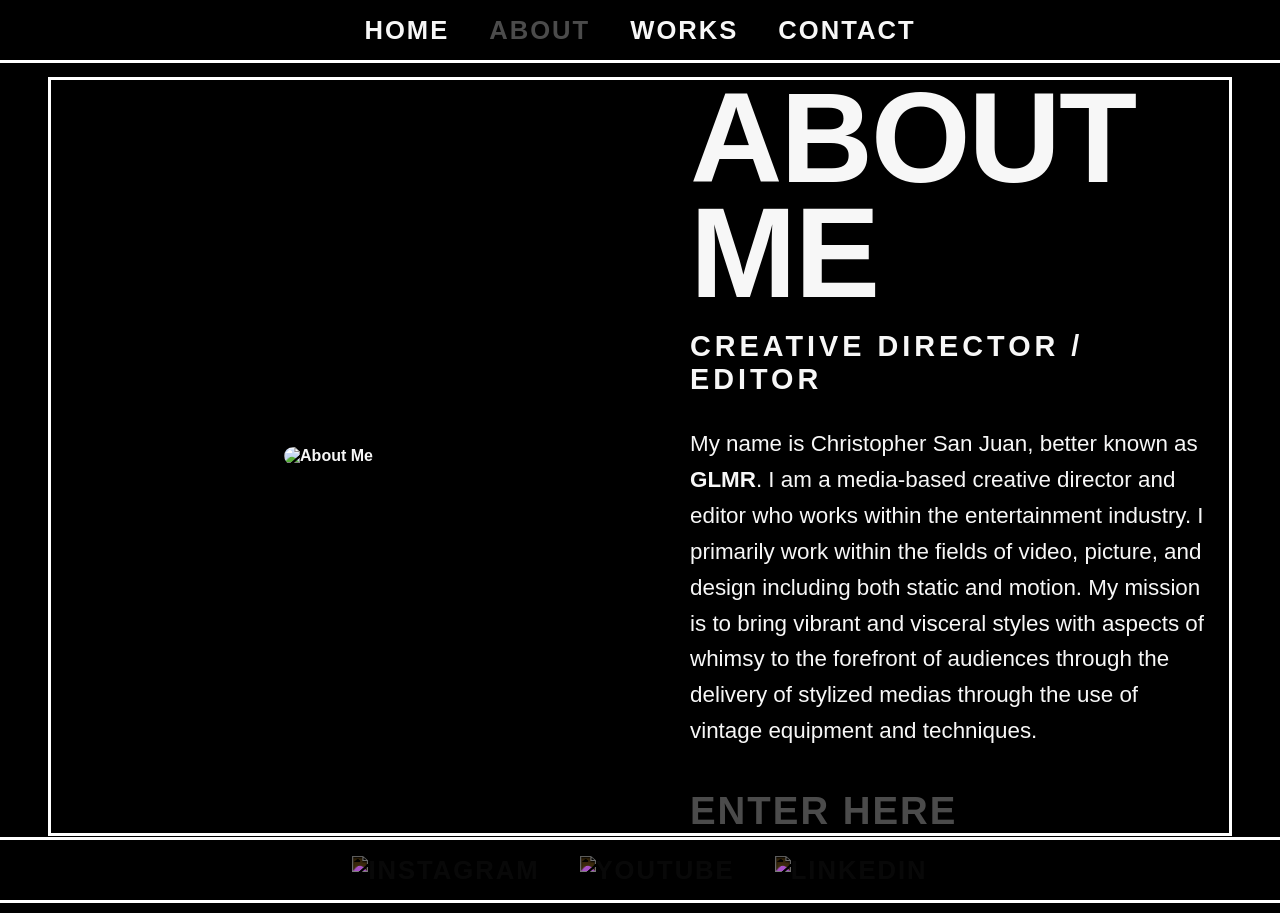
==== about.html @ af25f287 "Add files via upload" ====
<!DOCTYPE html>
<html lang="en">
<head>
    <meta charset="utf-8">
    <meta name="viewport" content="width=device-width, initial-scale=1.0">
    <title>ABOUT | CHRISTOPHER SAN JUAN</title>
    <link rel="stylesheet" href="style.css">
</head>
<body class="about-page">

    <header class="main-header">
        <nav class="navbar">
            <a href="portfolio.html" class="nav-link">HOME</a>
            <a href="about.html" class="nav-link active">ABOUT</a>
            <a href="works.html" class="nav-link">WORKS</a>
            <a href="contact.html" class="nav-link">CONTACT</a>
        </nav>
    </header>

    <div class="main-wrapper">
        <div class="home-container">

            <div class="home-right">
                <img src="mainphoto.PNG" alt="About Me" class="home-img">
            </div>

            <div class="home-left">
                <h1 class="portfolio-title">ABOUT ME</h1>
                <p class="subtitle">CREATIVE DIRECTOR / EDITOR</p>
                <div class="description">
                    <p>My name is Christopher San Juan, better known as <b>GLMR</b>. I am a media-based creative director and editor who works within the entertainment industry. I primarily work within the fields of video, picture, and design including both static and motion. My mission is to bring vibrant and visceral styles with aspects of whimsy to the forefront of audiences through the delivery of stylized medias through the use of vintage equipment and techniques.</p>
                </div>
                <div class="home-menu-about">
                    <a href="works.html" class="menu-item">ENTER HERE</a>
                </div>
            </div>

        </div>
    </div>
<footer class="main-footer">
    <nav class="footer-nav">
        <a href="https://www.instagram.com/glm3r/" class="nav-link" target="_blank">
            <img src="instagram_icon.png" alt="Instagram">
        </a>
        <a href="https://www.youtube.com/watch?v=BK6sW2XF1mU" class="nav-link" target="_blank">
            <img src="youtube_icon.png" alt="YouTube">
        </a>
        <a href="https://www.linkedin.com/in/christopher-san-juan-060a56270/" class="nav-link" target="_blank">
            <img src="linkedin_icon.png" alt="LinkedIn">
        </a>
    </nav>
</footer>
</body>
</html>
---- style.css ----
/* VAR STUFF FROM GOOGLE SITES + WEBFLOW */
:root {
    --bg: #000000;
    --text: #f7f7f7;
    --nav-height: 60px;
    --radius: 12px;
    --gap-sm: 16px;
    --gap-md: 40px;
    --gap-lg: 80px;
    --pad-page: 0 16px;
    --pad-mobile: 0 12px;
}

/* WIZARD SYNTAX, APPLIES ETHE BOX N STUFF TO EVERYTHING FIRST BEFORE OVERWRITES - SAW FROM STACK OVERFLOW FOR FUTURE REF*/
*, *::before, *::after {
    box-sizing: border-box;
    margin: 0;
    padding: 0;
}

html {
    scroll-behavior: smooth;
}

/* BASIC BODY */
body {
    background-color: var(--bg);
    color: var(--text);
    font-family: sans-serif;
    font-weight: bold;
    text-align: center;
    display: flex;
    flex-direction: column;
    align-items: center;
    min-height: 100vh;
    padding-top: var(--nav-height);
    padding-bottom: var(--nav-height);

    /* TESTING BUT KEEP FOR NOW */
    background-image: url('bg_test.png');
    background-size: cover;
    background-attachment: fixed;
    background-repeat: no-repeat;
}

/* HEADER & FOOTER NAV STUFF */
.main-header {
    width: 100%;
    position: fixed;
    top: 0;
    left: 0;
    z-index: 1000;
    background-color: rgba(0, 0, 0, 0.9);
    backdrop-filter: blur(10px);
}

.main-footer {
    width: 100%;
    position: fixed;
    bottom: 0;
    left: 0;
    z-index: 1000;
    background-color: rgba(0, 0, 0, 0.9);
    backdrop-filter: blur(10px);
    margin-top: 20px;
}

.navbar,
.footer-nav {
    display: flex;
    justify-content: center;
    align-items: center;
    gap: clamp(var(--gap-sm), 4vw, var(--gap-md));
    padding: 8px 16px;
    flex-wrap: nowrap;
    height: var(--nav-height);
    width: 100%;
}

.footer-nav img {
    width: 34px;
    height: 34px;
    filter: invert(1);
}

.nav-link {
    text-decoration: none;
    color: var(--text);
    font-size: clamp(0.75rem, 2vw, 2rem);
    letter-spacing: clamp(0px, 0.3vw, 2px);
    text-transform: uppercase;
    transition: 0.3s;
    white-space: nowrap;
}

.nav-link:hover {
    opacity: 0.5;
    transform: translateY(-2px);
}

.nav-link.active {
    opacity: 0.3;
}

/* WRAPPER */
.main-wrapper {
    width: 100%;
    display: flex;
    flex-direction: column;
    align-items: center;
    margin: auto;
    padding: 30px 0;
}

/* TYPOGRAPHY */
h1 {
    font-size: clamp(2.5rem, 10vw, 8rem);
    text-transform: uppercase;
    margin: 0 0 20px 0;
}

h2 {
    text-transform: uppercase;
    margin-bottom: 10px;
}

/* HOME PAGE INHERITANCE HELL */
body.home-page {
    padding-top: 0;
    justify-content: center;
}

.home-container {
    display: flex;
    flex-direction: row;
    align-items: center;
    justify-content: center;
    gap: clamp(24px, 5vw, var(--gap-lg));
    width: 95%;
    max-width: 1900px;
    margin: auto;
    padding: var(--pad-page);
}

.home-left {
    flex: 1;
    text-align: left;
}

.home-right {
    flex: 1;
}

.portfolio-title {
    font-size: clamp(2rem, 6vw, 7rem);
    margin-bottom: 10px;
    letter-spacing: -2px;
}

.home-menu {
    display: flex;
    flex-direction: column;
    padding-top: 0;
    gap: 10px;
}

.home-menu-about {
    display: flex;
    align-items: left;
    flex-direction: column;
    padding-top: 30px;
    gap: 10px;
}

.home-menu p {
    font-weight: bold;
    opacity: 0.7;
    text-transform: uppercase;
    font-size: clamp(1rem, 1.5vw, 1.5rem);
    margin-bottom: 15px;
}

.menu-item {
    text-decoration: none;
    color: var(--text);
    font-size: clamp(1rem, 2.5vw, 2.5rem);
    letter-spacing: 2px;
    transition: 0.3s;
    opacity: 0.3;
}

.menu-item:hover {
    opacity: 1;
    transform: translateY(-3px);
}

.home-img {
    width: 100%;
    height: auto;
    aspect-ratio: 4 / 5;
    object-fit: cover;
    border-radius: var(--radius);
    max-height: 70vh;
}

/* ABOUT PAGE */
body.about-page {
    justify-content: flex-start;
}

.about-page .main-wrapper {
    padding: 20px;
    width: 100%;
    overflow: hidden;
}

.about-page .home-container {
    max-width: 1800px;
    width: 95%;
    gap: 100px;
}

.about-page .home-img {
    max-height: 85vh;
    aspect-ratio: 4 / 5;
    border-radius: var(--radius);
    pointer-events: none;
}

.about-page .portfolio-title {
    font-size: clamp(3rem, 10vw, 9rem);
    line-height: 0.9;
    margin-bottom: 20px;
}

.about-page .subtitle {
    font-size: clamp(1rem, 2.5vw, 1.8rem);
    letter-spacing: 4px;
    margin-bottom: 30px;
}

.about-page .description p {
    font-size: clamp(0.9rem, 2vw, 1.4rem);
    line-height: 1.6;
    font-weight: normal;
    max-width: 900px;
}

.about-page .menu-item {
    font-size: clamp(1.2rem, 3vw, 2.5rem);
    margin-top: 10px;
}

.about-page .button-grid {
    grid-template-columns: 1fr 1fr;
    max-width: 600px;
    margin-top: 40px;
}

/* WORKS PAGE STUFF*/
body.works-page {
    justify-content: flex-start;
}

body.works-page h1 {
    font-size: clamp(4rem, 8vw, 8rem);
    margin-top: 40px;
    margin-bottom: 0;
}

.works-split {
    display: flex;
    flex-direction: column;
    gap: 120px;
    max-width: 1600px;
    width: 95%;
    margin: 60px auto;
}

.split-item {
    display: flex;
    flex-direction: row;
    align-items: center;
    justify-content: space-between;
    width: 100%;
}

.split-item .img-container:hover .ticker { 
    opacity: 1; 
}

.split-item .img-container:hover img { 
    transform: scale(1.05); 
}

.works-info {
    flex: 1;
    text-align: left;
    padding-right: 60px;
}

.works-info .project-title {
    font-size: clamp(1.8rem, 5vw, 5rem);
    margin: 0;
    line-height: 1;
    text-transform: uppercase;
}

.split-item .img-container {
    flex: 2;
    max-width: 1000px;
}

.split-item img {
    aspect-ratio: 16 / 9;
    width: 100%;
    height: auto;
    object-fit: cover;
    border-radius: var(--radius);
    transition: transform 0.3s;
}

/* PROJECT PAGES THINGS */
body.project-page {
    justify-content: flex-start;
}

.project-container {
    display: flex;
    flex-direction: row;
    align-items: flex-start;
    justify-content: center;
    gap: 60px;
    width: 90%;
    max-width: 1400px;
    margin: 30px auto;
    text-align: left;
}

.project-visuals {
    flex: 2;
    display: flex;
    flex-direction: column;
    gap: 30px;
}

.project-info {
    flex: 1;
    position: sticky;
    top: calc(var(--nav-height) + 20px);
}

.project-info h1 {
    text-align: left;
    font-size: clamp(2rem, 5vw, 4rem);
}

.project-info p {
    font-weight: normal;
    line-height: 1.5;
    margin-bottom: 20px;
}

.project-visuals video,
.project-visuals .gallery-item img {
    width: 100%;
    height: auto;
    border-radius: var(--radius);
    display: block;
}

.project-visuals .gallery-item img {
    aspect-ratio: unset;
}

/* CONTACT PAGE */
body.contact-page {
    justify-content: flex-start;
}

.contact-page .main-wrapper {
    padding: 20px;
    width: 100%;
    overflow: hidden;
}

.contact-page .home-container {
    max-width: 1800px;
    width: 95%;
    gap: 100px;
}

.contact-page .home-img {
    max-height: 85vh;
    aspect-ratio: 4 / 5;
    border-radius: var(--radius);
    pointer-events: none;
}

.contact-page .portfolio-title {
    font-size: clamp(3rem, 10vw, 9rem);
    line-height: 0.9;
    margin-bottom: 20px;
    
    
}


.contact-page .subtitle {
    font-size: clamp(1rem, 2.5vw, 1.8rem);
    letter-spacing: 4px;
    margin-bottom: 30px;
}

.contact-page .description p {
    font-size: clamp(0.9rem, 2vw, 1.4rem);
    line-height: 1.6;
    font-weight: normal;
    max-width: 900px;
}

.contact-page .description a {
    color: var(--text);
    text-decoration: none;
    transition: 0.3s;
}


/* a: IS FOR LINK BUTTON STUFF (FOR FUTURE REF) */
.contact-page .description a:hover {
    opacity: 0.5;
}

.contact-page .menu-item {
    font-size: clamp(1.2rem, 3vw, 2.5rem);
    margin-top: 10px;
}

/* GALLERY GRID */
.gallery {
    display: grid;
    grid-template-columns: repeat(3, 1fr);
    grid-gap: 20px;
    margin: 20px auto;
    width: 98%;
    max-width: 1800px;
}

.gallery-item {
    display: flex;
    flex-direction: column;
    align-items: center;
}

.img-container {
    position: relative;
    width: 100%;
    overflow: hidden;
    border-radius: var(--radius);
}

.gallery-item img {
    width: 100%;
    height: auto;
    aspect-ratio: 4 / 2;
    object-fit: cover;
    display: block;
    transition: 0.3s;
}

.project-title {
    margin-top: 15px;
    font-size: clamp(0.85rem, 2vw, 1.5rem);
    text-transform: uppercase;
    color: var(--text);
}

/* TICKER THING FROM YOUTUBE */
.ticker {
    position: absolute;
    width: 100%;
    background: rgba(255, 255, 255, 0.15);
    color: white;
    white-space: nowrap;
    padding: 8px 0;
    z-index: 2;
    opacity: 0;
    transition: opacity 0.3s;
    pointer-events: none;
}

.ticker-top { 
    top: 0; 
}

.ticker-bottom {
     bottom: 0; 
    }

.gallery-item:hover .ticker,
.gallery-item:hover img { 
    opacity: 1; 
}
.gallery-item:hover img {
     transform: scale(1.05); opacity: 1; 
    }

.ticker span { 
    display: inline-block; padding-left: 20px; 
}

.ticker-top span { 
    animation: scroll-left  10s linear infinite;
}
.ticker-bottom span {
    animation: scroll-right 10s linear infinite; 
}

/* IDK HOW BUT THE VID WORKS WOOOOO*/
@keyframes scroll-left { 
    0% {transform: translateX(0);} 
    100% {transform: translateX(-50%);}
}

@keyframes scroll-right { 
    0% {transform: translateX(-50%);} 
    100% {transform: translateX(0);}
}

/* BUTTONS STUFF THAT SHOULD PROB BE FIXED UHHHH LAETER */
.button-grid {
    display: grid;
    grid-template-columns: 1fr;
    width: 90%;
    max-width: 400px;
    margin: 0px auto 0 auto;
    gap: 20px;
}

.button-grid.two-col {
    grid-template-columns: 1fr 1fr;
    max-width: 600px;
}

.button {
    text-decoration: none;
    color: var(--text);
    font-weight: bold;
    font-size: clamp(1rem, 3vw, 24px);
    background-color: #222222;
    padding: 15px 0;
    width: 100%;
    border-radius: var(--radius);
    transition: 0.2s;
    cursor: pointer;
    display: block;
}

.button:hover {
    background-color: #333333;
    transform: translateY(-3px);
}

.project-page .button {
    background-color: var(--text);
    color: var(--bg);
}

.project-page .button:hover {
    background-color: #cccccc;
}

/* LIGHTBOX STUFF SHOUTS OUT W3 AND YOUTUBE   */
#lightbox {
    border: none;
    background: transparent;
    max-width: 90vw;
    max-height: 90vh;
    outline: none;
    margin: auto;
    padding: 0;
    position: fixed;
    top: 50%;
    left: 50%;
    transform: translate(-50%, -50%);
}

#lightbox img {
    width: 100%;
    height: auto;
    border-radius: var(--radius);
    display: block;
}

#lightbox::backdrop {
    background-color: rgba(0, 0, 0, 0.9);
    backdrop-filter: blur(5px);
}

/* ADDING LINES AROUND  */
.home-container,
.works-split,
.split-item,
.project-container,
.project-visuals,
.project-info,
.gallery,
.navbar,
.main-footer,
.footer-nav {
    outline: 3px solid white;
}

/* MOBILE SETUP FROM GSTIES AND FLOW  */
@media (max-width: 600px) {
    :root {
        --nav-height: 50px;
    }

    .navbar,
    .footer-nav {
        gap: 8px;
        padding: 0 10px;
    }

    .nav-link {
        font-size: clamp(0.65rem, 3.2vw, 0.95rem);
        letter-spacing: 0;
    }

    .gallery {
        grid-template-columns: 1fr;
        padding: var(--pad-mobile);
        grid-gap: 12px;
    }

    .home-container {
        gap: 24px;
        padding: var(--pad-page);
    }

    .home-img {
        max-height: 55vw;
        aspect-ratio: 4 / 3;
    }

    .main-wrapper {
        padding: 20px 0;
    }

    .about-page .main-wrapper,
    .contact-page .main-wrapper {
        padding: 16px;
    }

    .about-page .home-container,
    .contact-page .home-container {
        flex-direction: column;
        gap: 20px;
        padding: var(--pad-mobile);
    }

    .about-page .home-img,
    .contact-page .home-img {
        max-height: 60vw;
        aspect-ratio: 4 / 3;
        width: 100%;
    }

    .about-page .home-left,
    .contact-page .home-left {
        text-align: center;
        width: 100%;
    }

    .about-page .portfolio-title,
    .contact-page .portfolio-title {
        font-size: clamp(2rem, 10vw, 4rem);
    }

    .about-page .subtitle,
    .contact-page .subtitle {
        font-size: clamp(0.8rem, 3vw, 1rem);
        letter-spacing: 1px;
        margin-bottom: 16px;
    }

    .about-page .description p,
    .contact-page .description p {
        font-size: clamp(0.85rem, 3.5vw, 1rem);
        max-width: 100%;
    }
    

    .works-split {
        gap: 50px;
        width: 100%;
        padding: var(--pad-mobile);
    }

    .project-container {
        gap: 20px;
        width: 100%;
        padding: var(--pad-page);
    }

    .button-grid {
        width: 95%;
        padding: var(--pad-mobile);
    }

    .button {
        padding: 14px 0;
        font-size: clamp(0.9rem, 3.5vw, 1rem);
    }
}
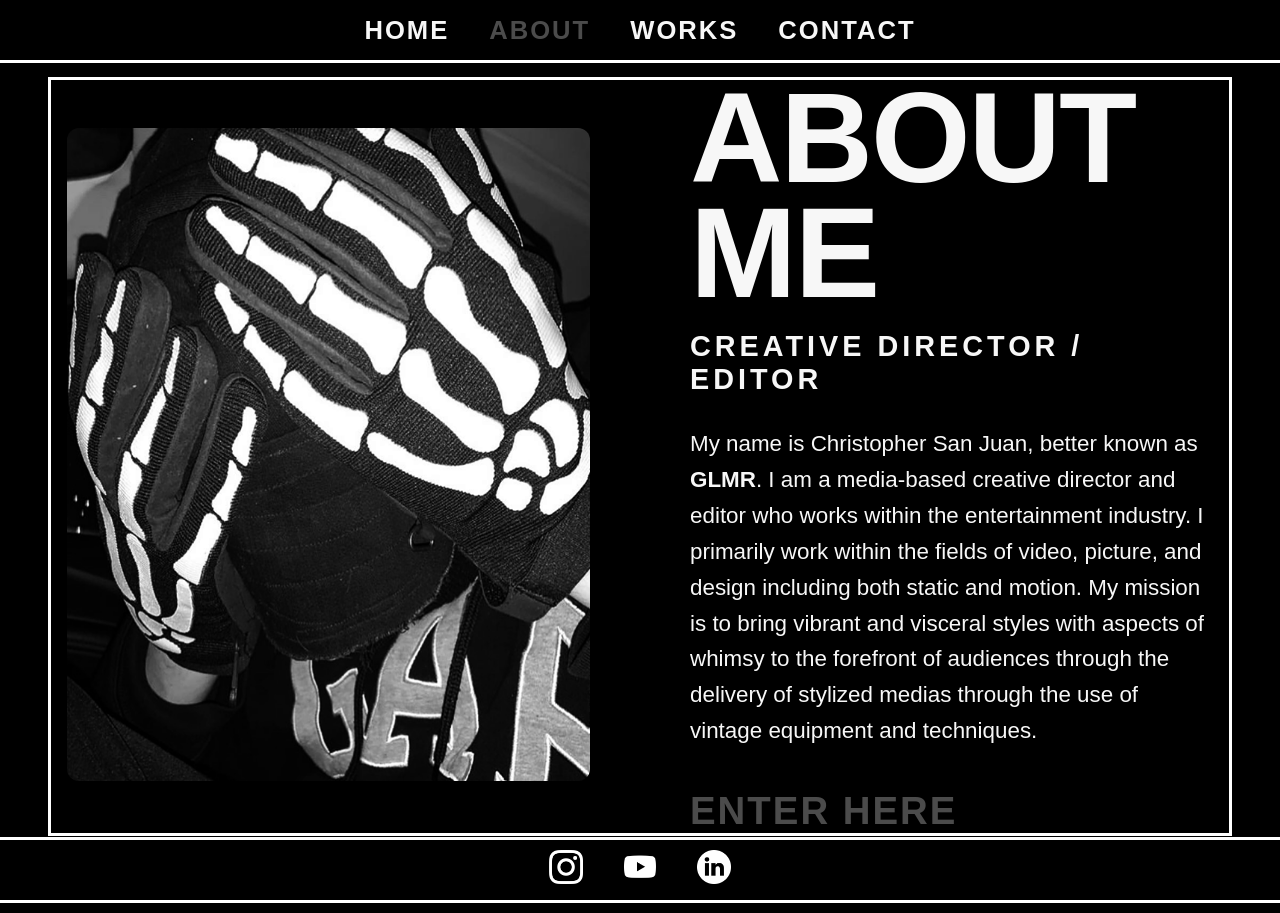
==== commit dda6d6f9: "Update about.html" ====
--- a/about.html
+++ b/about.html
@@ -10,7 +10,7 @@
 
     <header class="main-header">
         <nav class="navbar">
-            <a href="portfolio.html" class="nav-link">HOME</a>
+            <a href="index.html" class="nav-link">HOME</a>
             <a href="about.html" class="nav-link active">ABOUT</a>
             <a href="works.html" class="nav-link">WORKS</a>
             <a href="contact.html" class="nav-link">CONTACT</a>
@@ -51,4 +51,4 @@
     </nav>
 </footer>
 </body>
-</html>+</html>
--- a/style.css
+++ b/style.css
@@ -35,12 +35,6 @@
     min-height: 100vh;
     padding-top: var(--nav-height);
     padding-bottom: var(--nav-height);
-
-    /* TESTING BUT KEEP FOR NOW */
-    background-image: url('bg_test.png');
-    background-size: cover;
-    background-attachment: fixed;
-    background-repeat: no-repeat;
 }
 
 /* HEADER & FOOTER NAV STUFF */
@@ -713,4 +707,4 @@
         padding: 14px 0;
         font-size: clamp(0.9rem, 3.5vw, 1rem);
     }
-}+}
